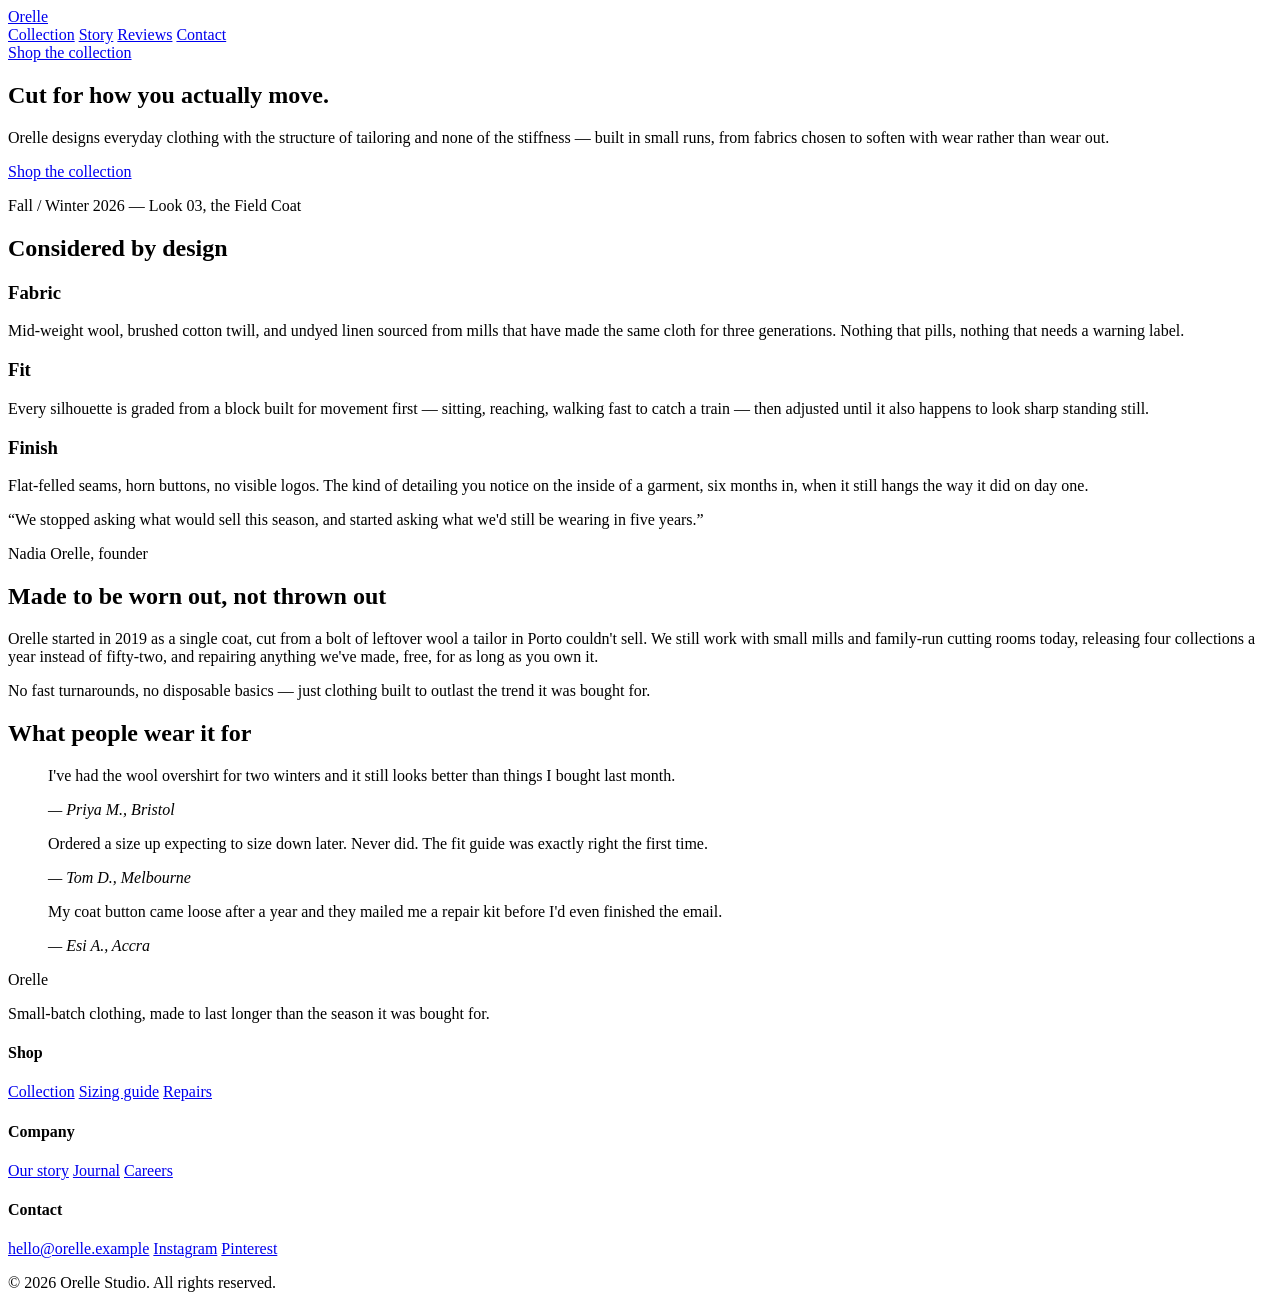
==== index.html @ f4bf4064 "Add files via upload" ====
<!DOCTYPE html>
<html lang="en">
<head>
<meta charset="UTF-8">
<meta name="viewport" content="width=device-width, initial-scale=1.0">
<title>Orelle — Cut for how you actually move</title>
<link rel="preconnect" href="https://fonts.googleapis.com">
<link href="https://fonts.googleapis.com/css2?family=Fraunces:ital,opsz,wght@0,9..144,400;0,9..144,500;0,9..144,600;1,9..144,400&family=Inter:wght@400;500;600&display=swap" rel="stylesheet">
<link rel="stylesheet" href="style.css">
</head>
<body>

<header class="nav">
  <div class="nav-inner">
    <a href="#top" class="logo">Orelle</a>
    <nav class="nav-links">
      <a href="#collection">Collection</a>
      <a href="#story">Story</a>
      <a href="#reviews">Reviews</a>
      <a href="#contact">Contact</a>
    </nav>
    <a href="#collection" class="nav-cta">Shop the collection</a>
  </div>
</header>

<main>

  <section class="hero" id="top">
    <div class="hero-text">
      <h1>Cut for how you actually move.</h1>
      <p class="hero-sub">Orelle designs everyday clothing with the structure of tailoring and none of the stiffness — built in small runs, from fabrics chosen to soften with wear rather than wear out.</p>
      <a href="#collection" class="btn-primary">Shop the collection</a>
    </div>
    <div class="hero-visual">
      <div class="hero-plate"></div>
      <p class="hero-caption">Fall / Winter 2026 — Look 03, the Field Coat</p>
    </div>
  </section>

  <section class="pillars" id="collection">
    <h2>Considered by design</h2>
    <div class="pillar-grid">
      <div class="pillar">
        <h3>Fabric</h3>
        <p>Mid-weight wool, brushed cotton twill, and undyed linen sourced from mills that have made the same cloth for three generations. Nothing that pills, nothing that needs a warning label.</p>
      </div>
      <div class="pillar">
        <h3>Fit</h3>
        <p>Every silhouette is graded from a block built for movement first — sitting, reaching, walking fast to catch a train — then adjusted until it also happens to look sharp standing still.</p>
      </div>
      <div class="pillar">
        <h3>Finish</h3>
        <p>Flat-felled seams, horn buttons, no visible logos. The kind of detailing you notice on the inside of a garment, six months in, when it still hangs the way it did on day one.</p>
      </div>
    </div>
  </section>

  <section class="about" id="story">
    <div class="about-quote">
      <p>&ldquo;We stopped asking what would sell this season, and started asking what we'd still be wearing in five years.&rdquo;</p>
      <span class="about-attrib">Nadia Orelle, founder</span>
    </div>
    <div class="about-copy">
      <h2>Made to be worn out, not thrown out</h2>
      <p>Orelle started in 2019 as a single coat, cut from a bolt of leftover wool a tailor in Porto couldn't sell. We still work with small mills and family-run cutting rooms today, releasing four collections a year instead of fifty-two, and repairing anything we've made, free, for as long as you own it.</p>
      <p>No fast turnarounds, no disposable basics — just clothing built to outlast the trend it was bought for.</p>
    </div>
  </section>

  <section class="reviews" id="reviews">
    <h2>What people wear it for</h2>
    <div class="review-grid">
      <blockquote class="review">
        <p>I've had the wool overshirt for two winters and it still looks better than things I bought last month.</p>
        <cite>— Priya M., Bristol</cite>
      </blockquote>
      <blockquote class="review">
        <p>Ordered a size up expecting to size down later. Never did. The fit guide was exactly right the first time.</p>
        <cite>— Tom D., Melbourne</cite>
      </blockquote>
      <blockquote class="review">
        <p>My coat button came loose after a year and they mailed me a repair kit before I'd even finished the email.</p>
        <cite>— Esi A., Accra</cite>
      </blockquote>
    </div>
  </section>

</main>

<footer class="footer" id="contact">
  <div class="footer-grid">
    <div class="footer-col">
      <span class="logo footer-logo">Orelle</span>
      <p>Small-batch clothing, made to last longer than the season it was bought for.</p>
    </div>
    <div class="footer-col">
      <h4>Shop</h4>
      <a href="#collection">Collection</a>
      <a href="#collection">Sizing guide</a>
      <a href="#collection">Repairs</a>
    </div>
    <div class="footer-col">
      <h4>Company</h4>
      <a href="#story">Our story</a>
      <a href="#">Journal</a>
      <a href="#">Careers</a>
    </div>
    <div class="footer-col">
      <h4>Contact</h4>
      <a href="mailto:hello@orelle.example">hello@orelle.example</a>
      <a href="#">Instagram</a>
      <a href="#">Pinterest</a>
    </div>
  </div>
  <div class="footer-bottom">
    <p>&copy; 2026 Orelle Studio. All rights reserved.</p>
  </div>
</footer>

</body>
</html>
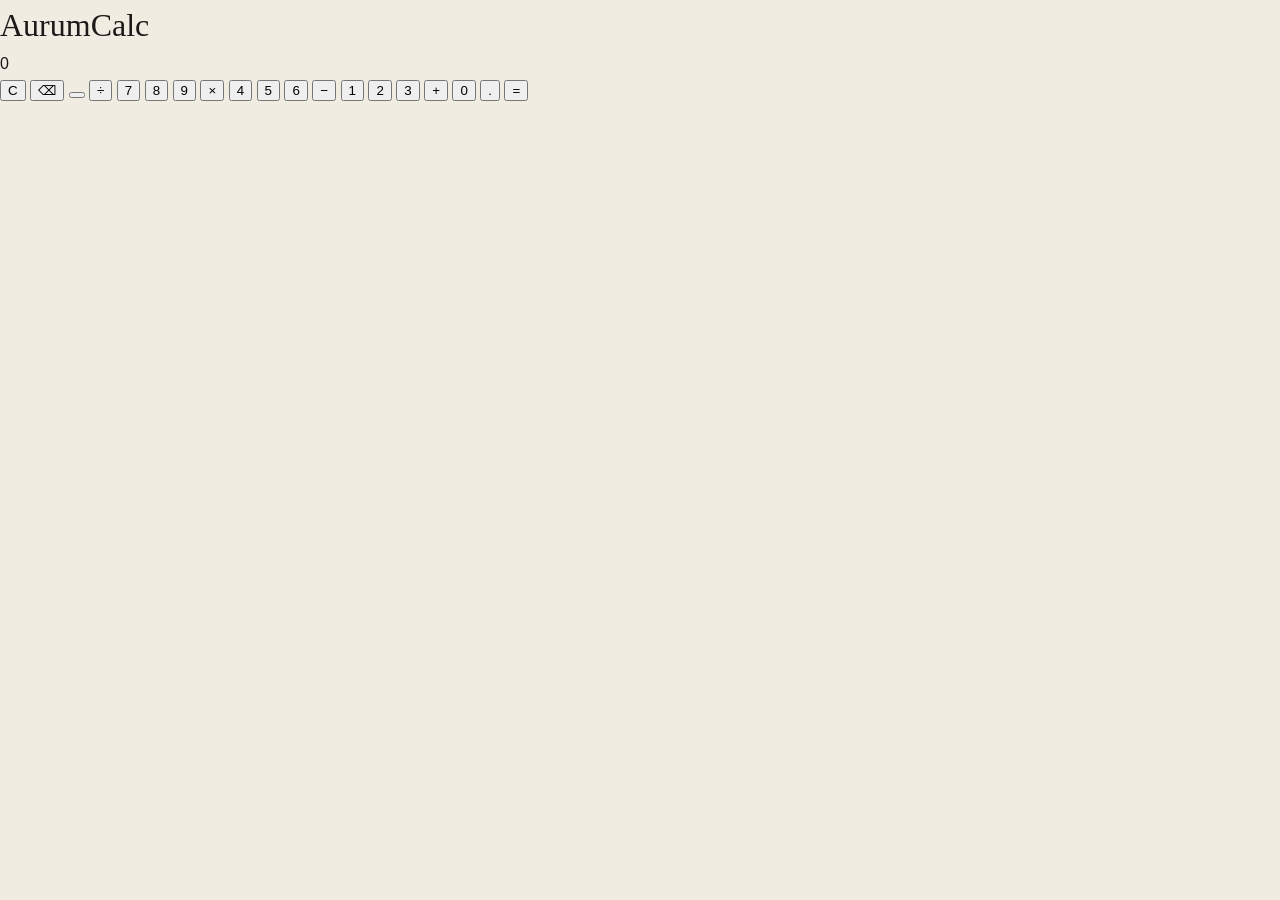
==== commit 9c071a76: "AurumCalc" ====
--- a/index.html
+++ b/index.html
@@ -3,119 +3,54 @@
 <head>
 <meta charset="UTF-8">
 <meta name="viewport" content="width=device-width, initial-scale=1.0">
-<title>Orelle — Cut for how you actually move</title>
+<title>AurumCalc</title>
 <link rel="preconnect" href="https://fonts.googleapis.com">
-<link href="https://fonts.googleapis.com/css2?family=Fraunces:ital,opsz,wght@0,9..144,400;0,9..144,500;0,9..144,600;1,9..144,400&family=Inter:wght@400;500;600&display=swap" rel="stylesheet">
+<link href="https://fonts.googleapis.com/css2?family=Cormorant+Garamond:wght@500;600&family=JetBrains+Mono:wght@400;500;700&display=swap" rel="stylesheet">
 <link rel="stylesheet" href="style.css">
 </head>
 <body>
 
-<header class="nav">
-  <div class="nav-inner">
-    <a href="#top" class="logo">Orelle</a>
-    <nav class="nav-links">
-      <a href="#collection">Collection</a>
-      <a href="#story">Story</a>
-      <a href="#reviews">Reviews</a>
-      <a href="#contact">Contact</a>
-    </nav>
-    <a href="#collection" class="nav-cta">Shop the collection</a>
-  </div>
-</header>
+  <main class="calculator" aria-label="AurumCalc calculator">
 
-<main>
+    <header class="calculator__header">
+      <h1 class="calculator__brand">Aurum<span>Calc</span></h1>
+    </header>
 
-  <section class="hero" id="top">
-    <div class="hero-text">
-      <h1>Cut for how you actually move.</h1>
-      <p class="hero-sub">Orelle designs everyday clothing with the structure of tailoring and none of the stiffness — built in small runs, from fabrics chosen to soften with wear rather than wear out.</p>
-      <a href="#collection" class="btn-primary">Shop the collection</a>
+    <section class="screen" aria-label="Calculator display">
+      <div class="screen__history" id="history" aria-hidden="true"></div>
+      <div class="screen__result" id="display">0</div>
+    </section>
+
+    <div class="keys">
+
+      <button type="button" class="key key--fn" data-action="clear">C</button>
+      <button type="button" class="key key--fn" data-action="backspace" aria-label="Backspace">⌫</button>
+      <button type="button" class="key key--fn key--placeholder" data-action="none" tabindex="-1" aria-hidden="true"></button>
+      <button type="button" class="key key--op" data-op="÷">÷</button>
+
+      <button type="button" class="key key--num" data-num="7">7</button>
+      <button type="button" class="key key--num" data-num="8">8</button>
+      <button type="button" class="key key--num" data-num="9">9</button>
+      <button type="button" class="key key--op" data-op="×">×</button>
+
+      <button type="button" class="key key--num" data-num="4">4</button>
+      <button type="button" class="key key--num" data-num="5">5</button>
+      <button type="button" class="key key--num" data-num="6">6</button>
+      <button type="button" class="key key--op" data-op="−">−</button>
+
+      <button type="button" class="key key--num" data-num="1">1</button>
+      <button type="button" class="key key--num" data-num="2">2</button>
+      <button type="button" class="key key--num" data-num="3">3</button>
+      <button type="button" class="key key--op" data-op="+">+</button>
+
+      <button type="button" class="key key--num key--zero" data-num="0">0</button>
+      <button type="button" class="key key--num" data-action="decimal">.</button>
+      <button type="button" class="key key--equals" data-action="equals">=</button>
+
     </div>
-    <div class="hero-visual">
-      <div class="hero-plate"></div>
-      <p class="hero-caption">Fall / Winter 2026 — Look 03, the Field Coat</p>
-    </div>
-  </section>
 
-  <section class="pillars" id="collection">
-    <h2>Considered by design</h2>
-    <div class="pillar-grid">
-      <div class="pillar">
-        <h3>Fabric</h3>
-        <p>Mid-weight wool, brushed cotton twill, and undyed linen sourced from mills that have made the same cloth for three generations. Nothing that pills, nothing that needs a warning label.</p>
-      </div>
-      <div class="pillar">
-        <h3>Fit</h3>
-        <p>Every silhouette is graded from a block built for movement first — sitting, reaching, walking fast to catch a train — then adjusted until it also happens to look sharp standing still.</p>
-      </div>
-      <div class="pillar">
-        <h3>Finish</h3>
-        <p>Flat-felled seams, horn buttons, no visible logos. The kind of detailing you notice on the inside of a garment, six months in, when it still hangs the way it did on day one.</p>
-      </div>
-    </div>
-  </section>
+  </main>
 
-  <section class="about" id="story">
-    <div class="about-quote">
-      <p>&ldquo;We stopped asking what would sell this season, and started asking what we'd still be wearing in five years.&rdquo;</p>
-      <span class="about-attrib">Nadia Orelle, founder</span>
-    </div>
-    <div class="about-copy">
-      <h2>Made to be worn out, not thrown out</h2>
-      <p>Orelle started in 2019 as a single coat, cut from a bolt of leftover wool a tailor in Porto couldn't sell. We still work with small mills and family-run cutting rooms today, releasing four collections a year instead of fifty-two, and repairing anything we've made, free, for as long as you own it.</p>
-      <p>No fast turnarounds, no disposable basics — just clothing built to outlast the trend it was bought for.</p>
-    </div>
-  </section>
-
-  <section class="reviews" id="reviews">
-    <h2>What people wear it for</h2>
-    <div class="review-grid">
-      <blockquote class="review">
-        <p>I've had the wool overshirt for two winters and it still looks better than things I bought last month.</p>
-        <cite>— Priya M., Bristol</cite>
-      </blockquote>
-      <blockquote class="review">
-        <p>Ordered a size up expecting to size down later. Never did. The fit guide was exactly right the first time.</p>
-        <cite>— Tom D., Melbourne</cite>
-      </blockquote>
-      <blockquote class="review">
-        <p>My coat button came loose after a year and they mailed me a repair kit before I'd even finished the email.</p>
-        <cite>— Esi A., Accra</cite>
-      </blockquote>
-    </div>
-  </section>
-
-</main>
-
-<footer class="footer" id="contact">
-  <div class="footer-grid">
-    <div class="footer-col">
-      <span class="logo footer-logo">Orelle</span>
-      <p>Small-batch clothing, made to last longer than the season it was bought for.</p>
-    </div>
-    <div class="footer-col">
-      <h4>Shop</h4>
-      <a href="#collection">Collection</a>
-      <a href="#collection">Sizing guide</a>
-      <a href="#collection">Repairs</a>
-    </div>
-    <div class="footer-col">
-      <h4>Company</h4>
-      <a href="#story">Our story</a>
-      <a href="#">Journal</a>
-      <a href="#">Careers</a>
-    </div>
-    <div class="footer-col">
-      <h4>Contact</h4>
-      <a href="mailto:hello@orelle.example">hello@orelle.example</a>
-      <a href="#">Instagram</a>
-      <a href="#">Pinterest</a>
-    </div>
-  </div>
-  <div class="footer-bottom">
-    <p>&copy; 2026 Orelle Studio. All rights reserved.</p>
-  </div>
-</footer>
-
+<script src="script.js"></script>
 </body>
 </html>
--- a/style.css
+++ b/style.css
@@ -0,0 +1,370 @@
+:root {
+  --ink: #1b1a18;
+  --paper: #f1ece2;
+  --paper-soft: #e8e1d2;
+  --taupe: #b9a88c;
+  --wine: #5b2333;
+  --line: #d8cfbf;
+
+  --font-display: "Fraunces", serif;
+  --font-body: "Inter", sans-serif;
+}
+
+* { box-sizing: border-box; }
+
+html { scroll-behavior: smooth; }
+
+body {
+  margin: 0;
+  background: var(--paper);
+  color: var(--ink);
+  font-family: var(--font-body);
+  font-size: 16px;
+  line-height: 1.6;
+}
+
+h1, h2, h3 {
+  font-family: var(--font-display);
+  font-weight: 500;
+  margin: 0;
+  color: var(--ink);
+}
+
+p { margin: 0; }
+
+a {
+  color: inherit;
+  text-decoration: none;
+}
+
+/* ---------- Nav ---------- */
+
+.nav {
+  position: sticky;
+  top: 0;
+  z-index: 100;
+  background: var(--paper);
+  border-bottom: 1px solid var(--line);
+}
+
+.nav-inner {
+  max-width: 1180px;
+  margin: 0 auto;
+  padding: 20px 32px;
+  display: flex;
+  align-items: center;
+  justify-content: space-between;
+  gap: 24px;
+}
+
+.logo {
+  font-family: var(--font-display);
+  font-size: 1.4rem;
+  letter-spacing: 0.02em;
+}
+
+.nav-links {
+  display: flex;
+  gap: 32px;
+  font-size: 0.95rem;
+}
+
+.nav-links a {
+  padding-bottom: 4px;
+  border-bottom: 1px solid transparent;
+  transition: border-color 0.2s ease;
+}
+
+.nav-links a:hover,
+.nav-links a:focus-visible {
+  border-color: var(--ink);
+}
+
+.nav-cta {
+  border: 1px solid var(--ink);
+  padding: 10px 20px;
+  border-radius: 999px;
+  font-size: 0.9rem;
+  white-space: nowrap;
+  transition: background 0.2s ease, color 0.2s ease;
+}
+
+.nav-cta:hover,
+.nav-cta:focus-visible {
+  background: var(--ink);
+  color: var(--paper);
+}
+
+/* ---------- Hero ---------- */
+
+.hero {
+  max-width: 1180px;
+  margin: 0 auto;
+  padding: 72px 32px 96px;
+  display: grid;
+  grid-template-columns: 1.1fr 0.9fr;
+  gap: 64px;
+  align-items: center;
+}
+
+.hero-text h1 {
+  font-size: clamp(2.4rem, 4.2vw, 3.6rem);
+  line-height: 1.12;
+  max-width: 14ch;
+}
+
+.hero-sub {
+  margin-top: 24px;
+  max-width: 46ch;
+  font-size: 1.05rem;
+  color: #4a463f;
+}
+
+.btn-primary {
+  display: inline-block;
+  margin-top: 36px;
+  background: var(--wine);
+  color: var(--paper);
+  padding: 15px 30px;
+  border-radius: 999px;
+  font-size: 0.95rem;
+  transition: transform 0.2s ease;
+}
+
+.btn-primary:hover,
+.btn-primary:focus-visible {
+  transform: translateY(-2px);
+}
+
+.hero-visual {
+  display: flex;
+  flex-direction: column;
+  gap: 14px;
+}
+
+.hero-plate {
+  aspect-ratio: 3 / 4;
+  border-radius: 4px;
+  background:
+    repeating-linear-gradient(135deg, rgba(27,26,24,0.06) 0px, rgba(27,26,24,0.06) 2px, transparent 2px, transparent 14px),
+    linear-gradient(160deg, var(--taupe) 0%, var(--paper-soft) 55%, var(--wine) 130%);
+}
+
+.hero-caption {
+  font-size: 0.85rem;
+  color: #6b6659;
+}
+
+/* ---------- Pillars ---------- */
+
+.pillars {
+  max-width: 1180px;
+  margin: 0 auto;
+  padding: 96px 32px;
+  border-top: 1px solid var(--line);
+}
+
+.pillars h2 {
+  font-size: 1.9rem;
+  max-width: 20ch;
+  margin-bottom: 48px;
+}
+
+.pillar-grid {
+  display: grid;
+  grid-template-columns: repeat(3, 1fr);
+  gap: 48px;
+}
+
+.pillar h3 {
+  font-size: 1.2rem;
+  margin-bottom: 14px;
+}
+
+.pillar p {
+  color: #4a463f;
+  font-size: 0.98rem;
+}
+
+/* ---------- About ---------- */
+
+.about {
+  background: var(--ink);
+  color: var(--paper);
+}
+
+.about {
+  max-width: none;
+  padding: 0;
+  display: grid;
+  grid-template-columns: 1fr 1fr;
+}
+
+.about-quote,
+.about-copy {
+  padding: 96px 56px;
+  display: flex;
+  flex-direction: column;
+  justify-content: center;
+}
+
+.about-quote {
+  border-right: 1px solid rgba(241,236,226,0.15);
+}
+
+.about-quote p {
+  font-family: var(--font-display);
+  font-style: italic;
+  font-size: 1.7rem;
+  line-height: 1.4;
+  max-width: 20ch;
+}
+
+.about-attrib {
+  display: block;
+  margin-top: 24px;
+  font-size: 0.9rem;
+  color: var(--taupe);
+}
+
+.about-copy h2 {
+  color: var(--paper);
+  font-size: 1.8rem;
+  max-width: 18ch;
+  margin-bottom: 20px;
+}
+
+.about-copy p {
+  color: #cfc9ba;
+  max-width: 46ch;
+  margin-bottom: 16px;
+  font-size: 0.98rem;
+}
+
+/* ---------- Reviews ---------- */
+
+.reviews {
+  max-width: 1180px;
+  margin: 0 auto;
+  padding: 96px 32px;
+}
+
+.reviews h2 {
+  font-size: 1.9rem;
+  margin-bottom: 48px;
+  max-width: 20ch;
+}
+
+.review-grid {
+  display: grid;
+  grid-template-columns: repeat(3, 1fr);
+  gap: 40px;
+}
+
+.review {
+  margin: 0;
+  padding-top: 20px;
+  border-top: 1px solid var(--line);
+}
+
+.review p {
+  font-size: 1.02rem;
+  margin-bottom: 16px;
+}
+
+.review cite {
+  font-style: normal;
+  font-size: 0.88rem;
+  color: #6b6659;
+}
+
+/* ---------- Footer ---------- */
+
+.footer {
+  background: var(--paper-soft);
+  border-top: 1px solid var(--line);
+}
+
+.footer-grid {
+  max-width: 1180px;
+  margin: 0 auto;
+  padding: 72px 32px 40px;
+  display: grid;
+  grid-template-columns: 1.4fr 1fr 1fr 1fr;
+  gap: 40px;
+}
+
+.footer-col {
+  display: flex;
+  flex-direction: column;
+  gap: 12px;
+}
+
+.footer-logo {
+  margin-bottom: 4px;
+}
+
+.footer-col p {
+  color: #6b6659;
+  font-size: 0.92rem;
+  max-width: 32ch;
+}
+
+.footer-col h4 {
+  font-family: var(--font-body);
+  font-weight: 600;
+  font-size: 0.85rem;
+  margin-bottom: 4px;
+}
+
+.footer-col a {
+  font-size: 0.92rem;
+  color: #4a463f;
+}
+
+.footer-col a:hover,
+.footer-col a:focus-visible {
+  color: var(--ink);
+}
+
+.footer-bottom {
+  border-top: 1px solid var(--line);
+  padding: 20px 32px;
+  text-align: center;
+}
+
+.footer-bottom p {
+  font-size: 0.82rem;
+  color: #6b6659;
+}
+
+/* ---------- Responsive ---------- */
+
+@media (max-width: 860px) {
+  .nav-links { display: none; }
+
+  .hero {
+    grid-template-columns: 1fr;
+    padding: 48px 24px 64px;
+    gap: 40px;
+  }
+
+  .hero-visual { order: -1; }
+
+  .pillars { padding: 64px 24px; }
+  .pillar-grid { grid-template-columns: 1fr; gap: 36px; }
+
+  .about { grid-template-columns: 1fr; }
+  .about-quote { border-right: none; border-bottom: 1px solid rgba(241,236,226,0.15); }
+  .about-quote, .about-copy { padding: 56px 24px; }
+
+  .reviews { padding: 64px 24px; }
+  .review-grid { grid-template-columns: 1fr; gap: 32px; }
+
+  .footer-grid { grid-template-columns: 1fr 1fr; padding: 56px 24px 32px; }
+}
+
+@media (max-width: 480px) {
+  .footer-grid { grid-template-columns: 1fr; }
+  .nav-cta { display: none; }
+}
